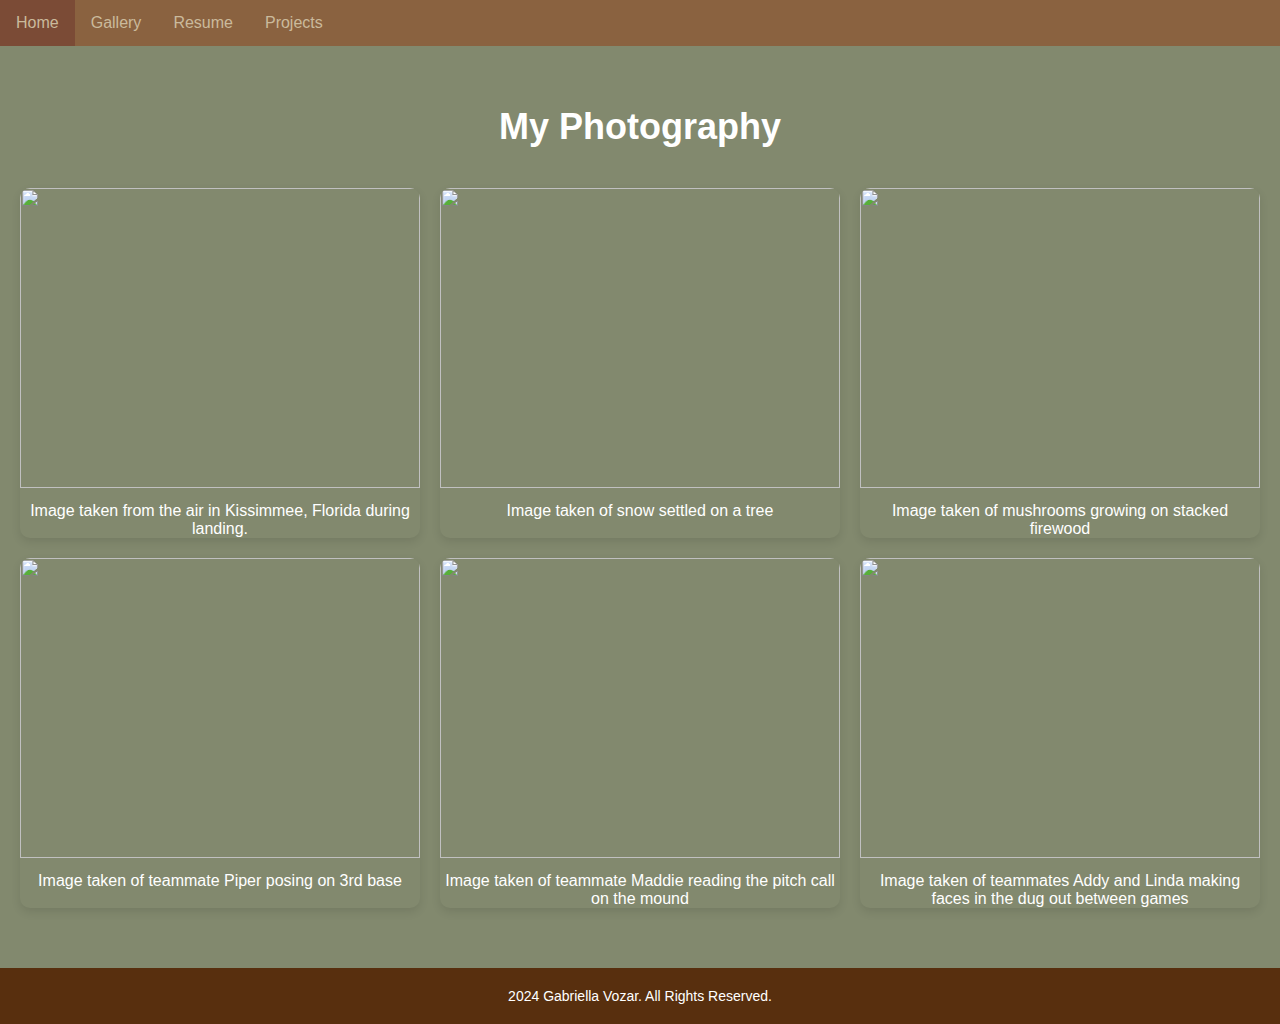
==== docs/gallery.html @ f2173590 "added captions to gallery images" ====
<!DOCTYPE html>
<html xmlns="http://www.w3.org/1999/xhtml">
    <head>
        <title>HTML_01</title>
        <meta charset="UTF-8" />
        <meta name="viewport" content="width=device-width, initial-scale=1.0" />
        
        <link rel="stylesheet" type="text/css" href="Gallery.css" />
        
    </head>
    <body>
        <nav>
            <ul>
                <li><a href="index.html">Home</a></li>
                <li><a href="gallery.html">Gallery</a></li>
                <li><a href="Resume.html">Resume</a></li>
                <li><a href="Projects.html">Projects</a></li>
            </ul>
        </nav>
        
        <!-- Gallery Section -->
        <section class="gallery">
            <h1>My Photography</h1>
            <div class="gallery-grid">
                <!-- Add your images here -->
                <div class="gallery-item">
                    <figure>
                        <img src="images/Plane.jpeg"></img>
                        <figcaption>Image taken from the air in Kissimmee, Florida during landing.</figcaption>
                    </figure>
                </div>
                <div class="gallery-item">
                    <figure>
                        <img src="images/IMG_2257.jpg"></img>
                        <figcaption>Image taken of snow settled on a tree</figcaption>
                    </figure>
                </div>
                <div class="gallery-item">
                    <figure>
                        <img src="images/IMG_2256.jpg"></img>
                        <figcaption>Image taken of mushrooms growing on stacked firewood</figcaption>
                    </figure>
                </div>
                <div class="gallery-item">
                    <figure>
                        <img src="images/IMG_6424.jpg"></img>
                        <figcaption>Image taken of teammate Piper posing on 3rd base</figcaption>
                    </figure>
                </div>
                <div class="gallery-item">
                    <figure>
                        <img src="images/IMG_6577.jpg"></img>
                        <figcaption>Image taken of teammate Maddie reading the pitch call on the mound</figcaption>
                    </figure>
                </div>
                <div class="gallery-item">
                    <figure>
                        <img src="images/IMG_6509.jpg"></img>
                        <figcaption>Image taken of teammates Addy and Linda making faces in the dug out between games</figcaption>
                    </figure>
                </div>
            </div>
        </section>
        
        <div>
            <footer class="footer">
            <p>2024 Gabriella Vozar. All Rights Reserved.</p>
            </footer>
        </div>
    </body>
</html>
---- docs/Gallery.css ----
/* General Styling */
* {
    margin: 0;
    padding: 0;
    box-sizing: border-box;
    font-family: 'Arial', sans-serif;
}

body {
    background-color: #f4f4f4;
    color: #333;
}

/* Gallery Section */
.gallery {
    padding: 60px 20px;
    text-align: center;
}

.gallery h1 {
    font-size: 36px;
    margin-bottom: 40px;
    color: white;
}

/* Gallery Grid Layout */
.gallery-grid {
    display: grid;
    grid-template-columns: repeat(auto-fit, minmax(300px, 1fr));
    gap: 20px;
    justify-items: center;
}

.gallery-item {
    width: 100%;
    height: auto;
    overflow: hidden;
    border-radius: 10px;
    box-shadow: 0 4px 10px rgba(0, 0, 0, 0.1);
}

.gallery-item img {
    width: 100%;
    height: 300px;
    object-fit: cover;
    transition: transform 0.3s ease;
}

.gallery-item img:hover {
    transform: scale(1.1);
}

/* Image Container with Description */
.image-container {
    text-align: center;
    margin-bottom: 20px;
}

figcaption {
    margin-top: 10px;
    font-size: 1rem;
    color: White;
}



/* Footer */
.footer {
    background-color: #2c3e50;
    color: #fff;
    text-align: center;
    padding: 20px;
}

.footer p {
    font-size: 14px;
}

/* Nav bar Section */
body {background: #82896E;}

nav ul {list-style-type: none;
    margin: 0;
    padding: 0;
    overflow: hidden;
    background-color: #8A6240;}
li {float:left;}

li a {
  display: block;
  color: #CABA9C;
  text-align: center;
  padding: 14px 16px;
  text-decoration: none;
}

li a:hover {
  background-color: #7B4B36;}

section.flex {display:flex;}

/* Footer */
.footer {
    background-color: #582F0E;
    color: #fff;
    text-align: center;
    padding: 20px;
}

.footer p {
    font-size: 14px;
}
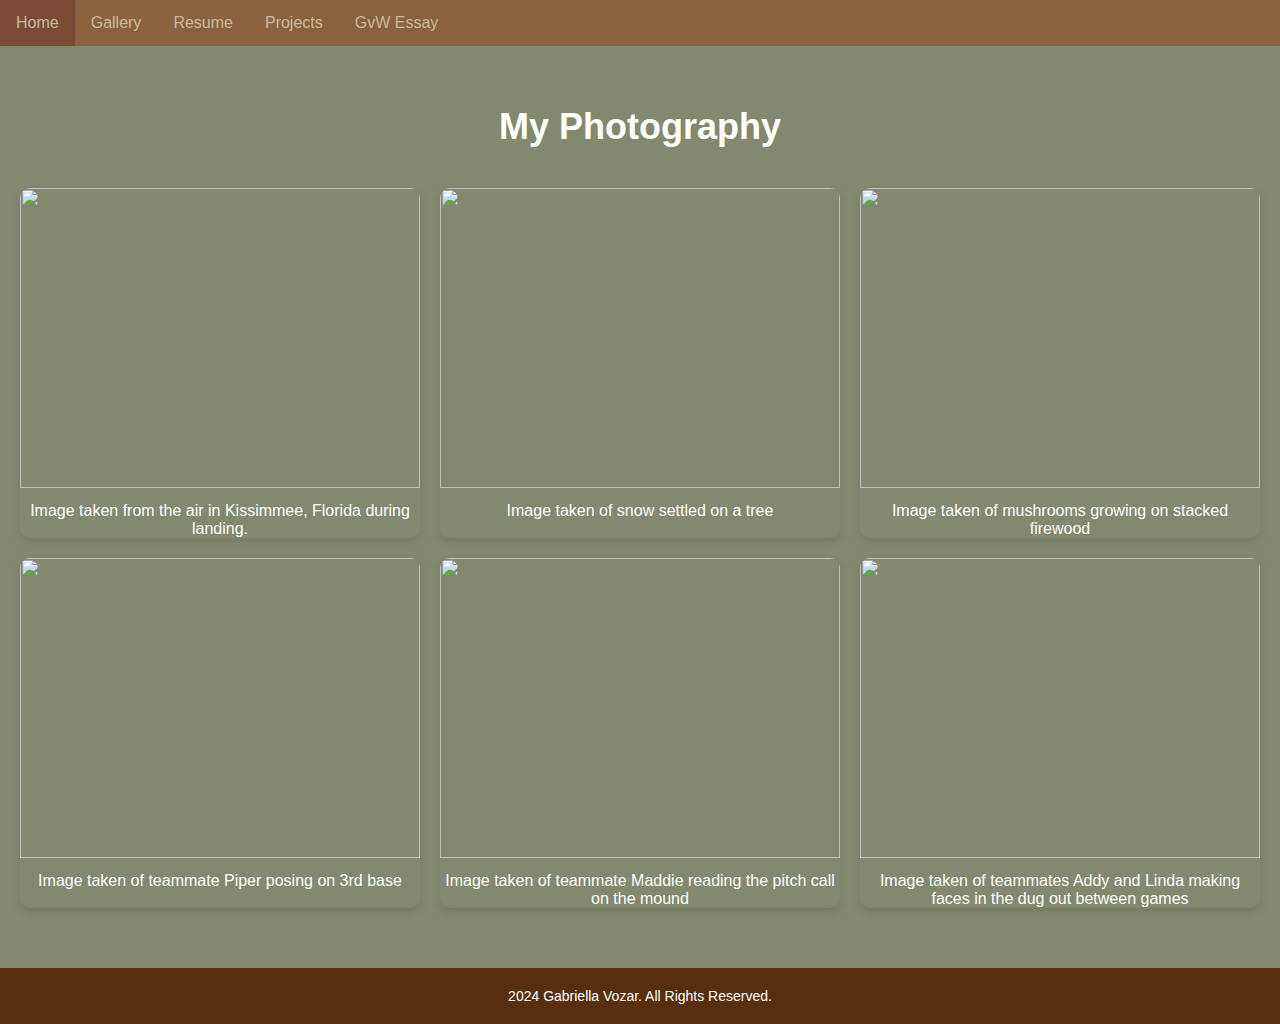
==== commit ca3e3904: "rename essay page" ====
--- a/docs/gallery.html
+++ b/docs/gallery.html
@@ -15,6 +15,7 @@
                 <li><a href="gallery.html">Gallery</a></li>
                 <li><a href="Resume.html">Resume</a></li>
                 <li><a href="Projects.html">Projects</a></li>
+                <li><a href="projectessay.html">GvW Essay</a></li>
             </ul>
         </nav>
         
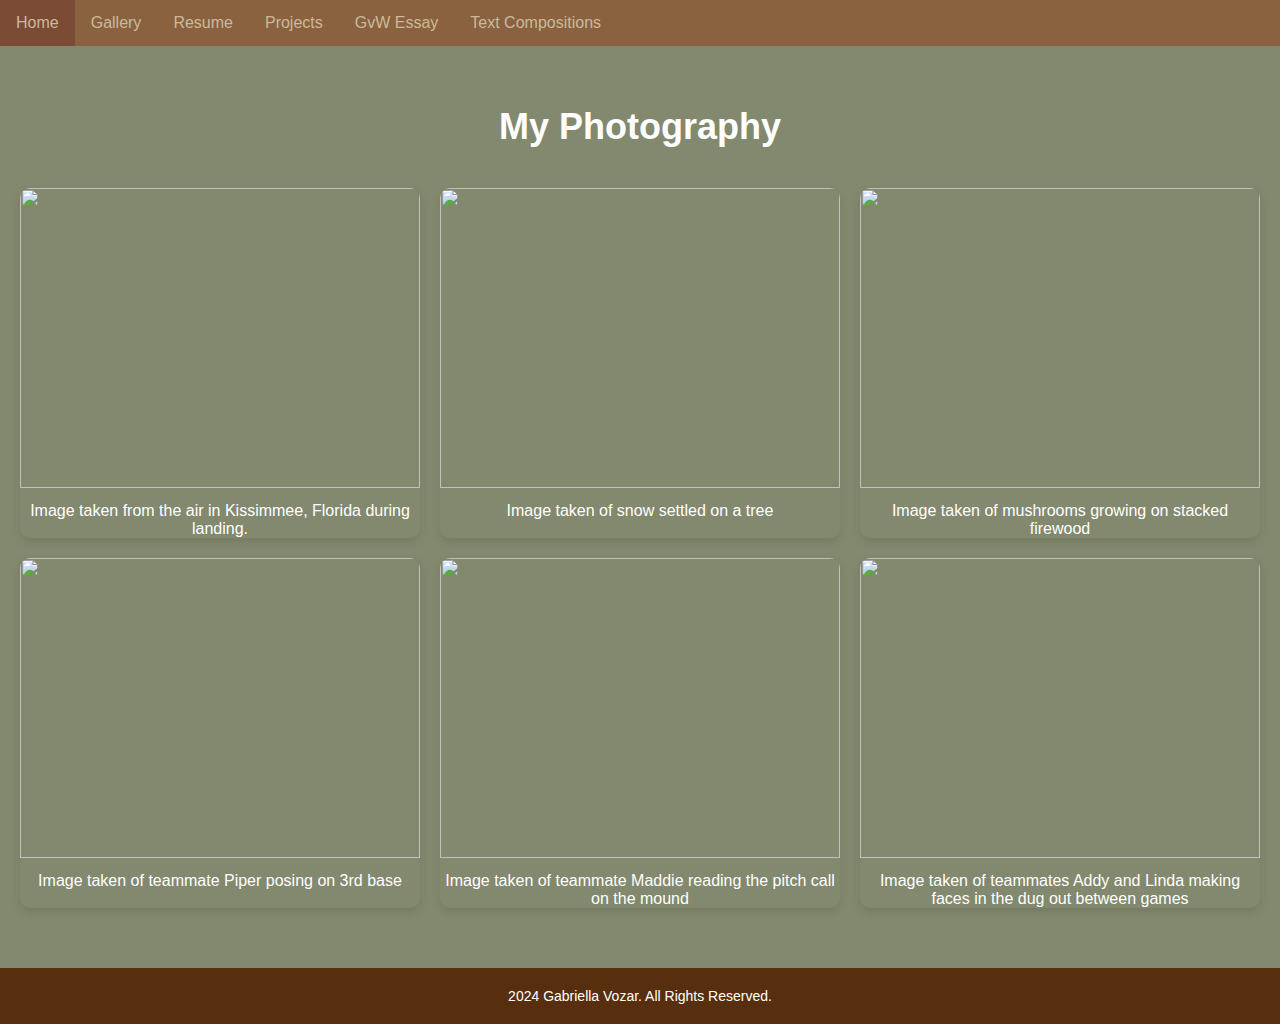
==== commit ca521bd8: "added text comp page base" ====
--- a/docs/gallery.html
+++ b/docs/gallery.html
@@ -16,6 +16,7 @@
                 <li><a href="Resume.html">Resume</a></li>
                 <li><a href="Projects.html">Projects</a></li>
                 <li><a href="projectessay.html">GvW Essay</a></li>
+                <li><a href="Textcomp.html">Text Compositions</a></li>
             </ul>
         </nav>
         
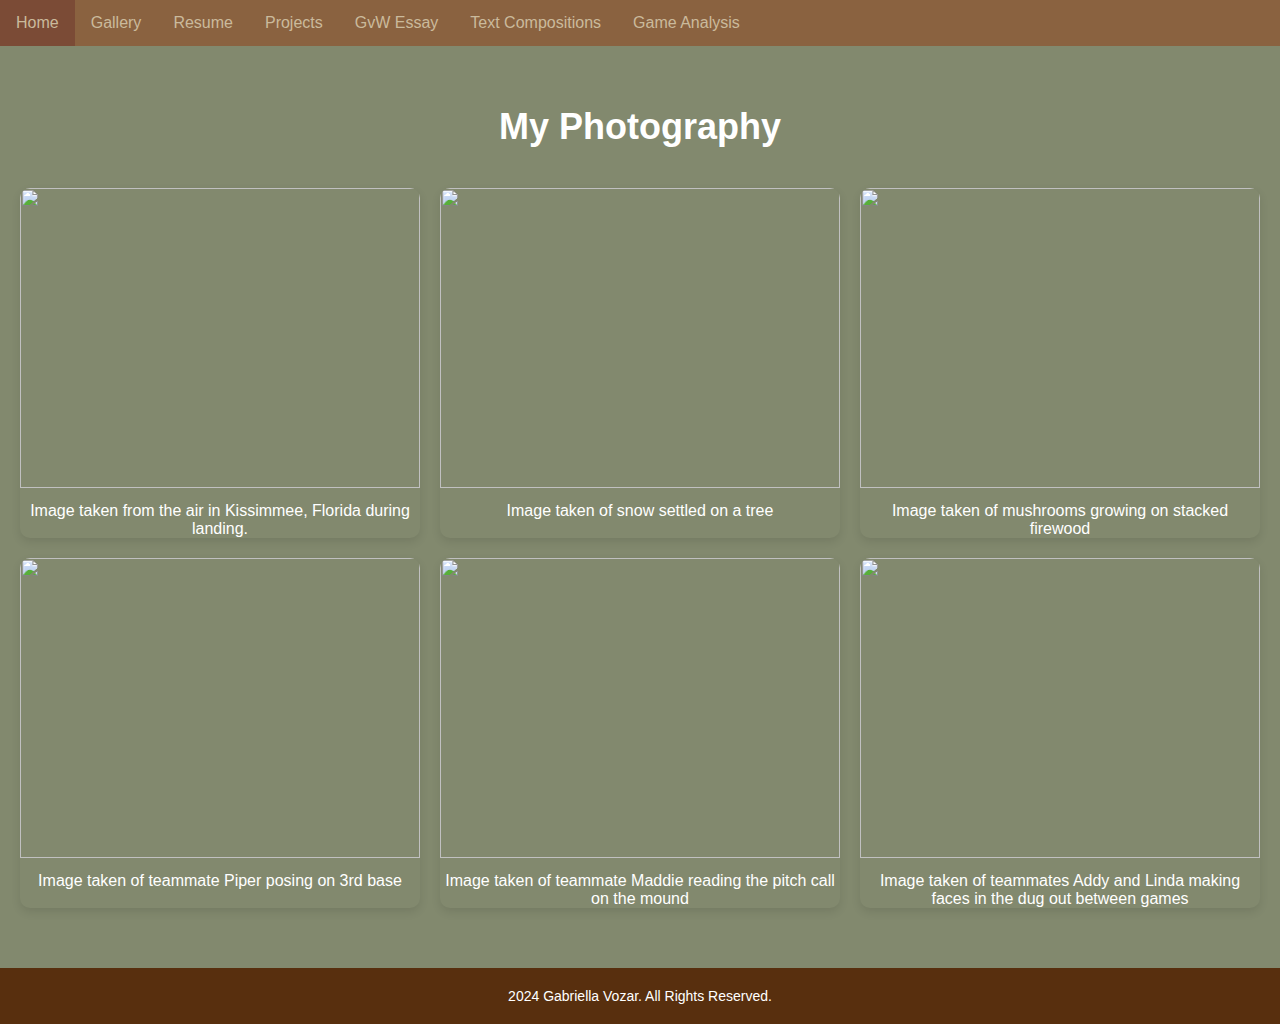
==== commit 61380029: "GA" ====
--- a/docs/gallery.html
+++ b/docs/gallery.html
@@ -17,6 +17,7 @@
                 <li><a href="Projects.html">Projects</a></li>
                 <li><a href="projectessay.html">GvW Essay</a></li>
                 <li><a href="Textcomp.html">Text Compositions</a></li>
+                <li><a href="Gameanalysis.html">Game Analysis</a></li>
             </ul>
         </nav>
         
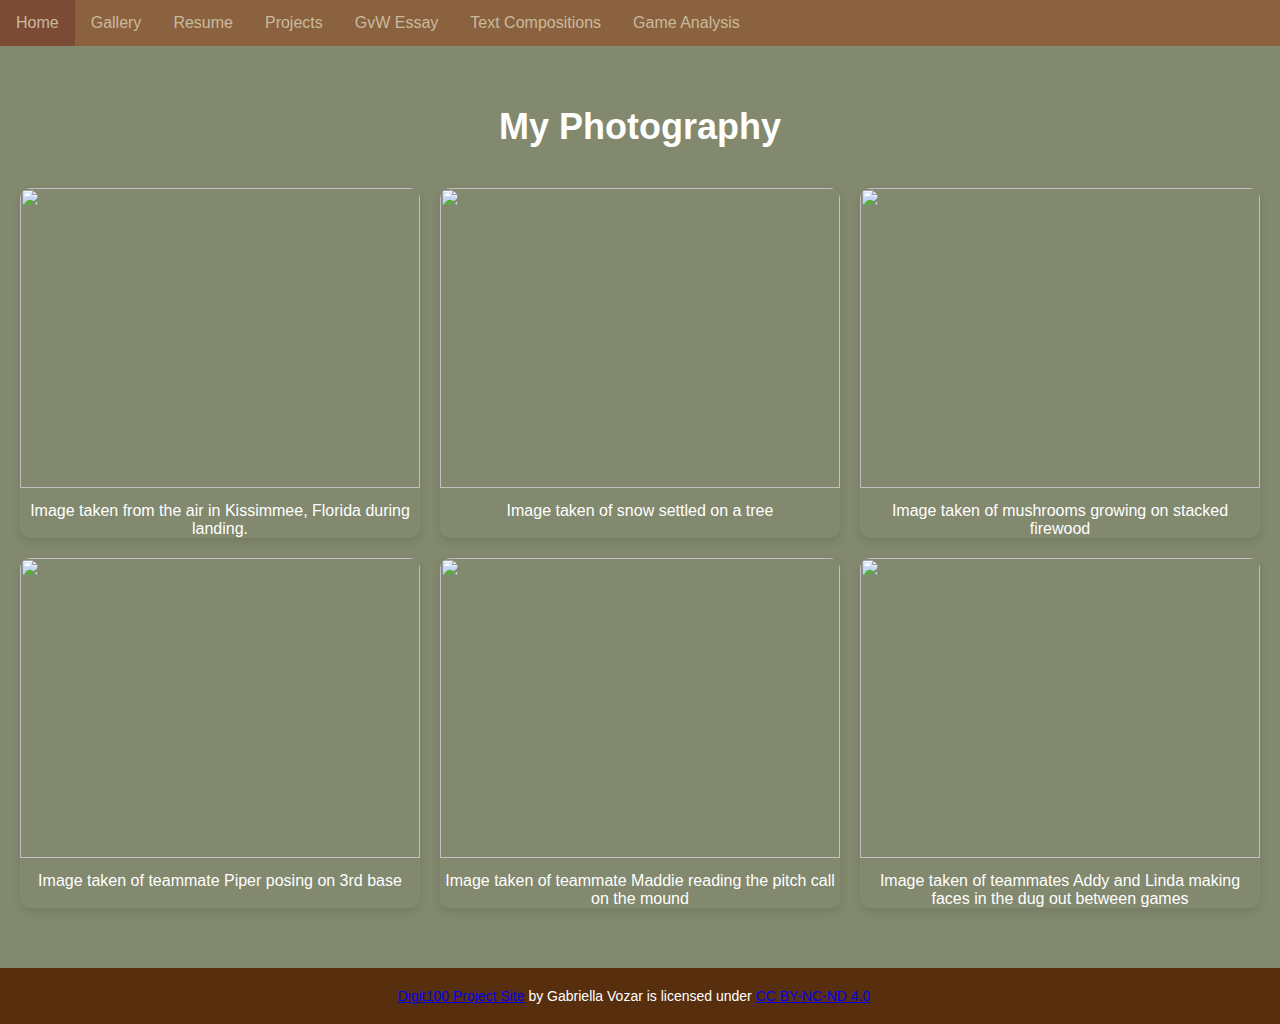
==== commit 2dde2b11: "COF" ====
--- a/docs/gallery.html
+++ b/docs/gallery.html
@@ -1,9 +1,9 @@
 <!DOCTYPE html>
 <html xmlns="http://www.w3.org/1999/xhtml">
     <head>
-        <title>HTML_01</title>
+        <title>Gallery</title>
         <meta charset="UTF-8" />
-        <meta name="viewport" content="width=device-width, initial-scale=1.0" />
+        <meta name="viewport" content="width=device-width, initial-scale=3.0" />
         
         <link rel="stylesheet" type="text/css" href="Gallery.css" />
         
@@ -65,10 +65,10 @@
             </div>
         </section>
         
-        <div>
-            <footer class="footer">
-            <p>2024 Gabriella Vozar. All Rights Reserved.</p>
-            </footer>
-        </div>
+        <footer class="footer">
+            <div class="footer-content">
+                <p xmlns:cc="http://creativecommons.org/ns#" xmlns:dct="http://purl.org/dc/terms/"><a property="dct:title" rel="cc:attributionURL" href="https://gabvoz13.github.io/Digit100/">Digit100 Project Site</a> by <span property="cc:attributionName">Gabriella Vozar</span> is licensed under <a href="https://creativecommons.org/licenses/by-nc-nd/4.0/?ref=chooser-v1" target="_blank" rel="license noopener noreferrer" style="display:inline-block;">CC BY-NC-ND 4.0<img style="height:22px!important;margin-left:3px;vertical-align:text-bottom;" src="https://mirrors.creativecommons.org/presskit/icons/cc.svg?ref=chooser-v1" alt=""/><img style="height:22px!important;margin-left:3px;vertical-align:text-bottom;" src="https://mirrors.creativecommons.org/presskit/icons/by.svg?ref=chooser-v1" alt=""/><img style="height:22px!important;margin-left:3px;vertical-align:text-bottom;" src="https://mirrors.creativecommons.org/presskit/icons/nc.svg?ref=chooser-v1" alt=""/><img style="height:22px!important;margin-left:3px;vertical-align:text-bottom;" src="https://mirrors.creativecommons.org/presskit/icons/nd.svg?ref=chooser-v1" alt=""/></a></p>
+            </div>
+        </footer>
     </body>
 </html>
